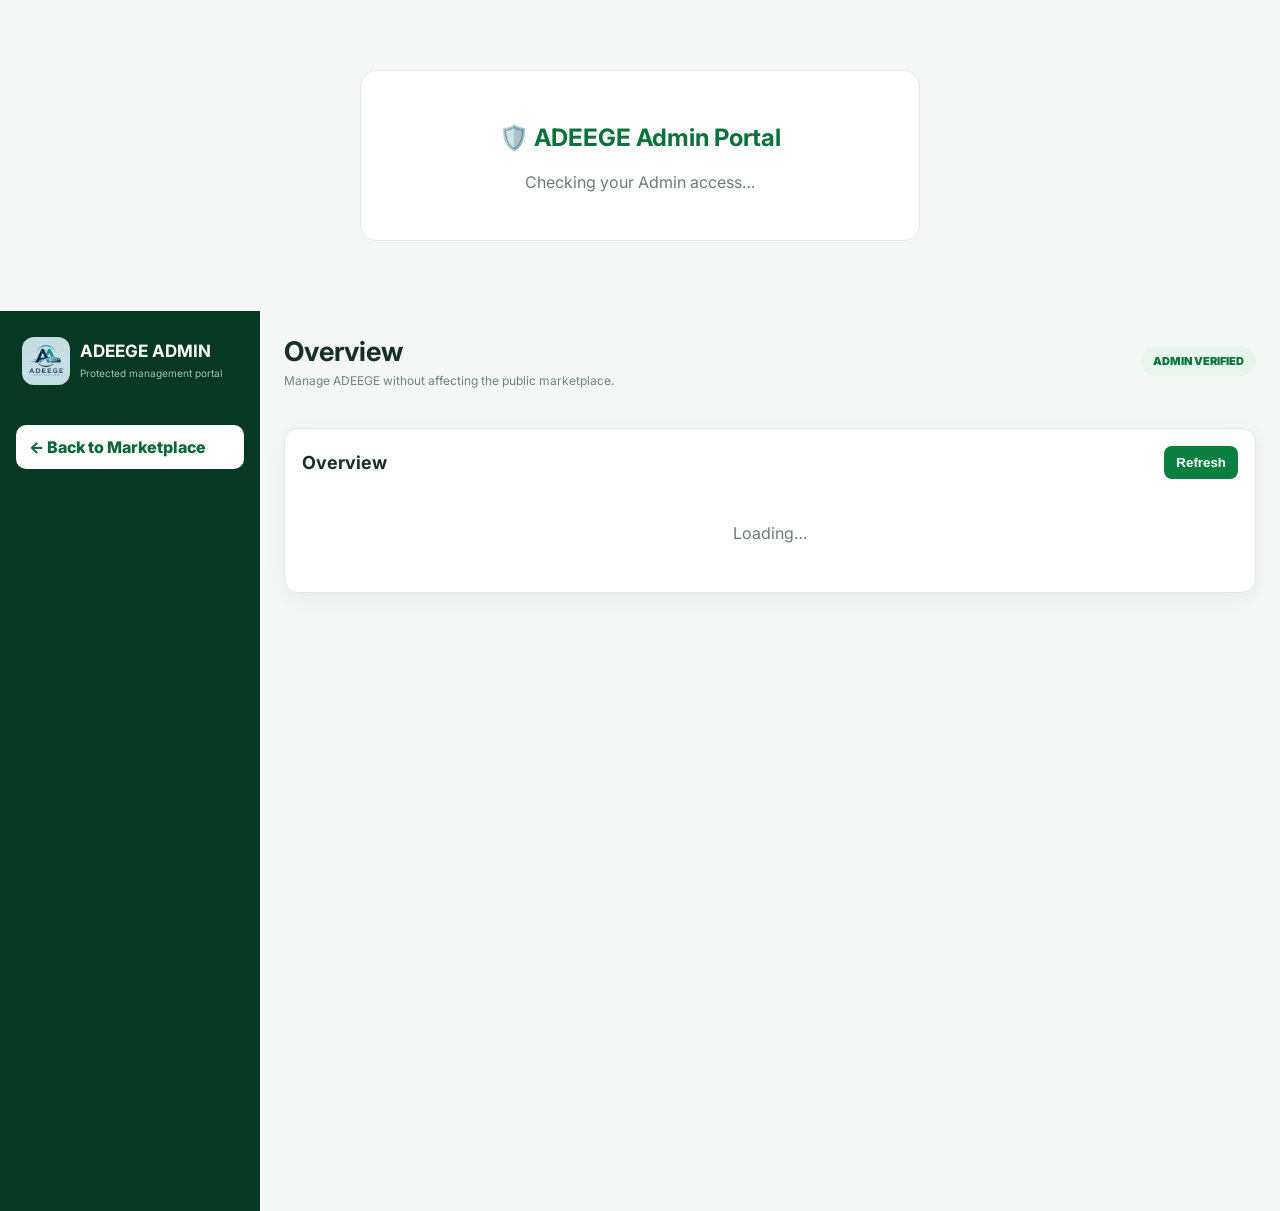
==== admin.html @ 081bacd6 "Add dedicated ADEEGE admin portal" ====
<!doctype html>
<html lang="en">
<head>
<meta charset="utf-8">
<meta name="viewport" content="width=device-width,initial-scale=1,viewport-fit=cover">
<title>ADEEGE Admin Portal</title>
<link rel="icon" type="image/png" href="assets/adeege-favicon.png">
<link href="https://fonts.googleapis.com/css2?family=Inter:wght@400;500;600;700;800;900&display=swap" rel="stylesheet">
<style>
*{box-sizing:border-box}body{margin:0;font-family:Inter,Arial,sans-serif;background:#f4f7f5;color:#173026}.shell{min-height:100vh;display:grid;grid-template-columns:260px 1fr}.side{background:#073824;color:#fff;padding:22px 16px;position:sticky;top:0;height:100vh;overflow:auto}.brand{display:flex;gap:10px;align-items:center;padding:4px 6px 22px}.brand img{width:48px;height:48px;border-radius:12px}.brand strong{display:block;font-size:17px}.brand small{color:#9ec7af;font-size:10px}.nav{display:grid;gap:7px}.nav button,.back{width:100%;border:0;border-radius:10px;padding:12px 13px;text-align:left;background:transparent;color:#dcebe2;font-weight:800;cursor:pointer}.nav button:hover,.nav button.active{background:#0b7f40;color:#fff}.back{margin-top:18px;background:#fff;color:#0b6637;text-decoration:none;display:block}.main{padding:24px}.top{display:flex;justify-content:space-between;gap:14px;align-items:center;margin-bottom:20px}.top h1{margin:0;font-size:27px}.status{padding:8px 12px;border-radius:999px;background:#e7f6ec;color:#08743a;font-size:11px;font-weight:900}.cards{display:grid;grid-template-columns:repeat(4,minmax(0,1fr));gap:14px;margin-bottom:20px}.card{background:#fff;border:1px solid #e2e9e4;border-radius:14px;padding:17px;box-shadow:0 5px 18px rgba(0,60,30,.05)}.card small{color:#71847a;font-weight:700}.card strong{display:block;font-size:28px;margin-top:8px;color:#0b713b}.panel{background:#fff;border:1px solid #e2e9e4;border-radius:14px;padding:17px;box-shadow:0 5px 18px rgba(0,60,30,.05)}.panel-head{display:flex;justify-content:space-between;align-items:center;gap:10px;margin-bottom:12px}.panel h2{margin:0;font-size:18px}.refresh{border:0;background:#0b7f40;color:#fff;border-radius:8px;padding:9px 12px;font-weight:800;cursor:pointer}.table-wrap{overflow:auto}.data{width:100%;border-collapse:collapse;font-size:11px}.data th{background:#f4f7f5;text-align:left;padding:10px;white-space:nowrap;color:#586d61}.data td{padding:10px;border-top:1px solid #edf1ee;vertical-align:top;max-width:260px;word-break:break-word}.empty,.gate{padding:32px;text-align:center;color:#6b7d73}.gate{max-width:560px;margin:70px auto;background:#fff;border-radius:16px;border:1px solid #e1e9e4}.gate h2{color:#0b713b}.gate a{display:inline-block;margin-top:12px;background:#0b7f40;color:#fff;text-decoration:none;padding:11px 15px;border-radius:9px;font-weight:800}@media(max-width:900px){.shell{grid-template-columns:1fr}.side{height:auto;position:relative}.nav{grid-template-columns:repeat(2,minmax(0,1fr))}.main{padding:16px}.cards{grid-template-columns:repeat(2,minmax(0,1fr))}}@media(max-width:560px){.cards{grid-template-columns:1fr}.top{align-items:flex-start;flex-direction:column}.nav{grid-template-columns:1fr 1fr}.data{font-size:10px}}
</style>
</head>
<body>
<div id="gate" class="gate"><h2>🛡️ ADEEGE Admin Portal</h2><p>Checking your Admin access…</p></div>
<div id="app" class="shell" hidden>
<aside class="side"><div class="brand"><img src="assets/adeege-logo.jpg" alt="ADEEGE"><div><strong>ADEEGE ADMIN</strong><small>Protected management portal</small></div></div><div class="nav" id="nav"></div><a class="back" href="stable.html?v=31">← Back to Marketplace</a></aside>
<main class="main"><div class="top"><div><h1 id="title">Overview</h1><p style="margin:5px 0 0;color:#71847a;font-size:12px">Manage ADEEGE without affecting the public marketplace.</p></div><div class="status">ADMIN VERIFIED</div></div><div class="cards" id="cards"></div><section class="panel"><div class="panel-head"><h2 id="panelTitle">Overview</h2><button class="refresh" id="refresh">Refresh</button></div><div id="content" class="empty">Loading…</div></section></main>
</div>
<script type="module">
import{createClient}from'https://esm.sh/@supabase/supabase-js@2.57.4';
const sb=createClient('https://tjwoqvqfavxqykvbasaf.supabase.co','sb_publishable_3XeoEp9EqRqPLPIm5Cwthg_Pf1lEYUZ');
const esc=s=>String(s??'').replace(/[&<>"']/g,m=>({'&':'&amp;','<':'&lt;','>':'&gt;','"':'&quot;',"'":'&#39;'}[m]));
const defs={overview:null,users:'marketplace_profiles',sellers:'marketplace_stores',products:'marketplace_products',orders:'marketplace_orders',payments:'marketplace_payments',reports:'marketplace_reports',disputes:'marketplace_disputes',deliveries:'marketplace_deliveries'};
const labels={overview:'Overview',users:'Users',sellers:'Sellers',products:'Products',orders:'Orders',payments:'Payments',reports:'Reports',disputes:'Disputes',deliveries:'Deliveries'};
let active='overview';
async function count(table){const{count,error}=await sb.from(table).select('*',{count:'exact',head:true});return error?0:(count||0)}
async function verify(){const{data:{session}}=await sb.auth.getSession();if(!session)return deny('Please log in with your Admin account first.');const{data,error}=await sb.rpc('adeege_is_admin');if(error||data!==true)return deny('This account does not have Admin access.');document.getElementById('gate').hidden=true;document.getElementById('app').hidden=false;buildNav();await load('overview')}
function deny(msg){document.getElementById('gate').innerHTML=`<h2>🛡️ ADEEGE Admin Portal</h2><p>${esc(msg)}</p><a href="stable.html?v=31">Return to Marketplace / Login</a>`}
function buildNav(){const nav=document.getElementById('nav');nav.innerHTML=Object.keys(defs).map(k=>`<button data-tab="${k}">${labels[k]}</button>`).join('');nav.querySelectorAll('button').forEach(b=>b.onclick=()=>load(b.dataset.tab))}
async function load(tab){active=tab;document.getElementById('title').textContent=labels[tab];document.getElementById('panelTitle').textContent=labels[tab];document.querySelectorAll('[data-tab]').forEach(b=>b.classList.toggle('active',b.dataset.tab===tab));if(tab==='overview')return overview();const table=defs[tab];const box=document.getElementById('content');box.className='empty';box.textContent='Loading…';const{data,error}=await sb.from(table).select('*').order('created_at',{ascending:false}).limit(100);if(error){box.textContent=error.message;return}renderTable(data||[])}
async function overview(){const [u,s,p,o,pay,d]=await Promise.all([count('marketplace_profiles'),count('marketplace_stores'),count('marketplace_products'),count('marketplace_orders'),count('marketplace_payments'),count('marketplace_deliveries')]);document.getElementById('cards').innerHTML=`<div class="card"><small>Users</small><strong>${u}</strong></div><div class="card"><small>Sellers</small><strong>${s}</strong></div><div class="card"><small>Products</small><strong>${p}</strong></div><div class="card"><small>Orders</small><strong>${o}</strong></div><div class="card"><small>Payments</small><strong>${pay}</strong></div><div class="card"><small>Deliveries</small><strong>${d}</strong></div>`;document.getElementById('content').className='';document.getElementById('content').innerHTML='<div class="empty">Choose a management section from the Admin menu.</div>'}
function renderTable(rows){const box=document.getElementById('content');if(!rows.length){box.className='empty';box.textContent='No records found.';return}const priority=['id','name','full_name','email','order_number','status','role','price','quantity','total_amount','amount','created_at'];const keys=[...new Set(rows.flatMap(r=>Object.keys(r)))];keys.sort((a,b)=>(priority.indexOf(a)<0?999:priority.indexOf(a))-(priority.indexOf(b)<0?999:priority.indexOf(b)));const shown=keys.slice(0,9);box.className='table-wrap';box.innerHTML=`<table class="data"><thead><tr>${shown.map(k=>`<th>${esc(k.replaceAll('_',' '))}</th>`).join('')}</tr></thead><tbody>${rows.map(r=>`<tr>${shown.map(k=>`<td>${esc(typeof r[k]==='object'?JSON.stringify(r[k]):r[k])}</td>`).join('')}</tr>`).join('')}</tbody></table>`}
document.getElementById('refresh').onclick=()=>load(active);verify();
</script>
</body></html>
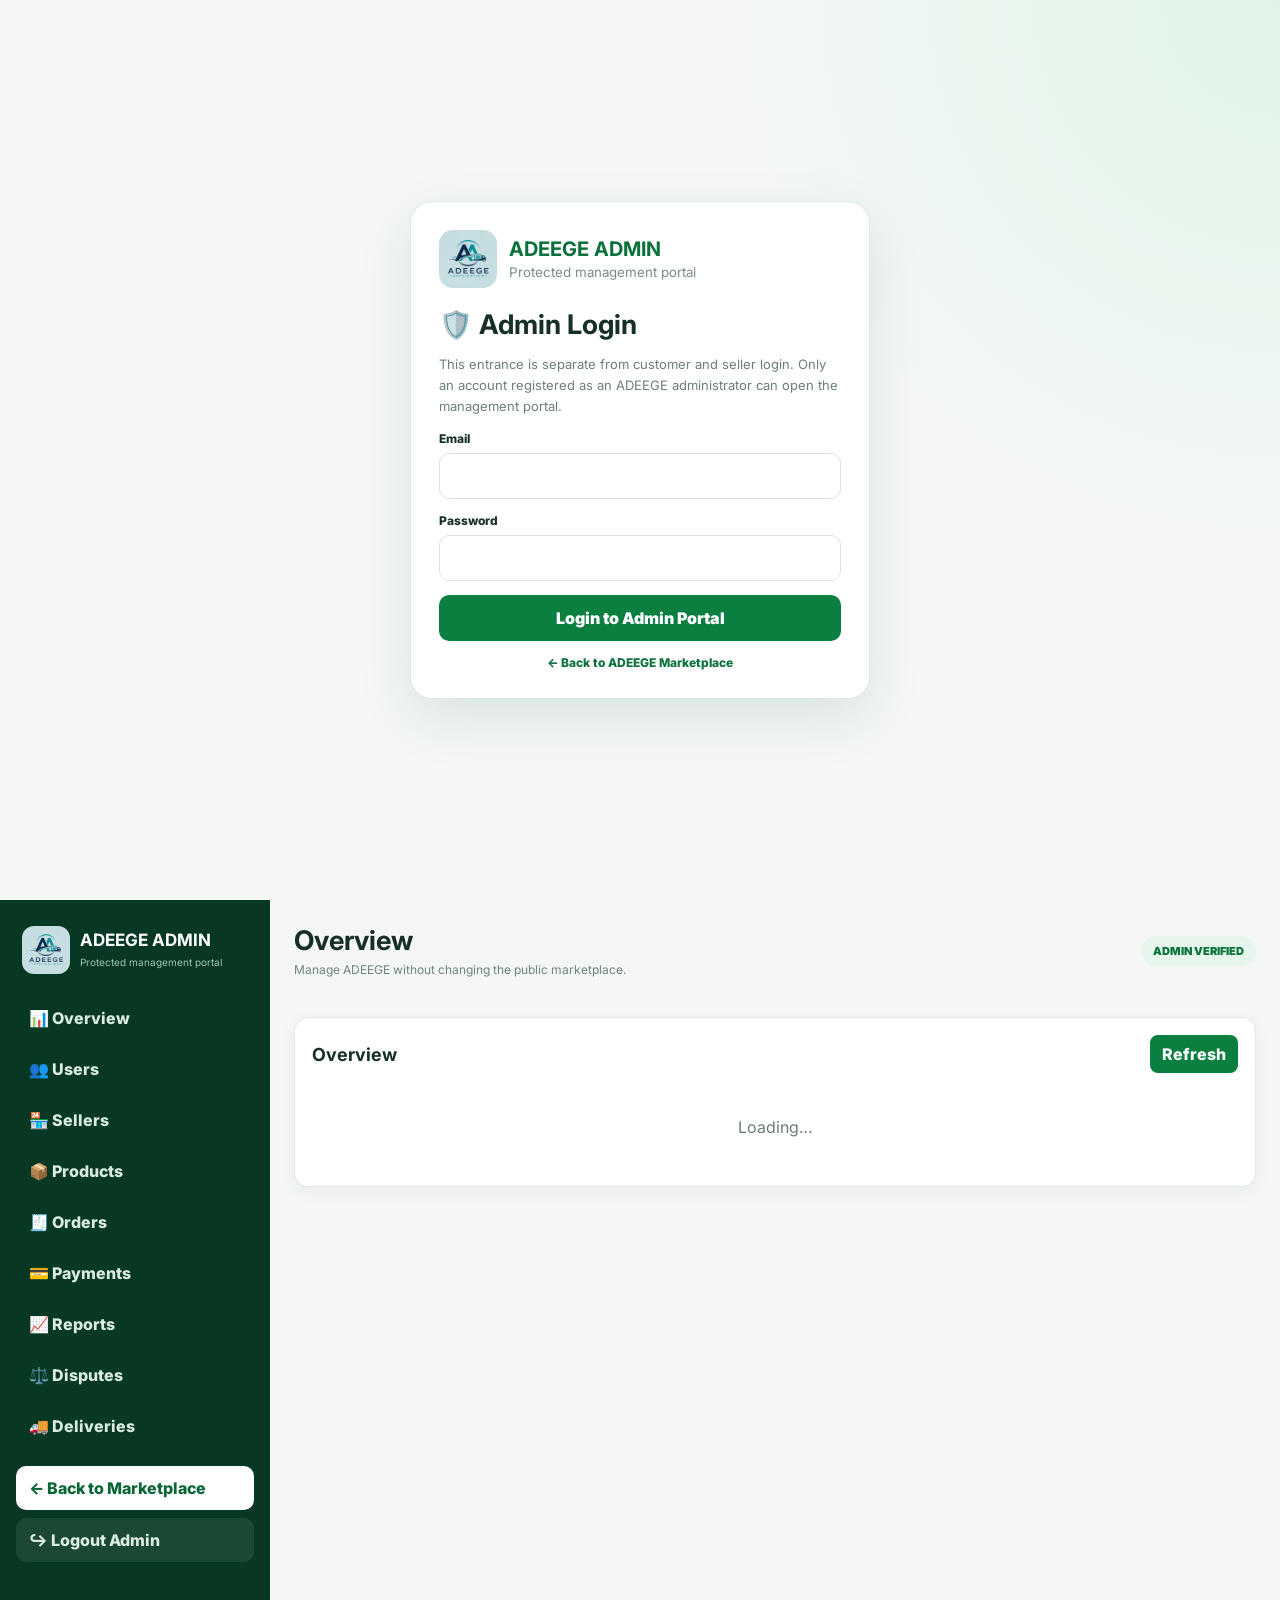
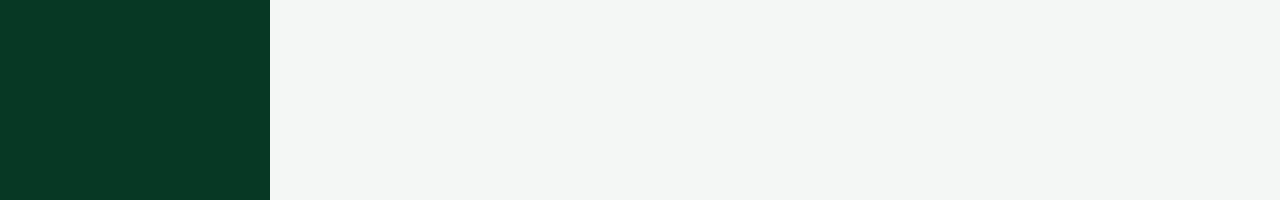
==== commit 7937e622: "Build dedicated clickable admin portal with admin login and full management menu" ====
--- a/admin.html
+++ b/admin.html
@@ -7,15 +7,49 @@
 <link rel="icon" type="image/png" href="assets/adeege-favicon.png">
 <link href="https://fonts.googleapis.com/css2?family=Inter:wght@400;500;600;700;800;900&display=swap" rel="stylesheet">
 <style>
-*{box-sizing:border-box}body{margin:0;font-family:Inter,Arial,sans-serif;background:#f4f7f5;color:#173026}.shell{min-height:100vh;display:grid;grid-template-columns:260px 1fr}.side{background:#073824;color:#fff;padding:22px 16px;position:sticky;top:0;height:100vh;overflow:auto}.brand{display:flex;gap:10px;align-items:center;padding:4px 6px 22px}.brand img{width:48px;height:48px;border-radius:12px}.brand strong{display:block;font-size:17px}.brand small{color:#9ec7af;font-size:10px}.nav{display:grid;gap:7px}.nav button,.back{width:100%;border:0;border-radius:10px;padding:12px 13px;text-align:left;background:transparent;color:#dcebe2;font-weight:800;cursor:pointer}.nav button:hover,.nav button.active{background:#0b7f40;color:#fff}.back{margin-top:18px;background:#fff;color:#0b6637;text-decoration:none;display:block}.main{padding:24px}.top{display:flex;justify-content:space-between;gap:14px;align-items:center;margin-bottom:20px}.top h1{margin:0;font-size:27px}.status{padding:8px 12px;border-radius:999px;background:#e7f6ec;color:#08743a;font-size:11px;font-weight:900}.cards{display:grid;grid-template-columns:repeat(4,minmax(0,1fr));gap:14px;margin-bottom:20px}.card{background:#fff;border:1px solid #e2e9e4;border-radius:14px;padding:17px;box-shadow:0 5px 18px rgba(0,60,30,.05)}.card small{color:#71847a;font-weight:700}.card strong{display:block;font-size:28px;margin-top:8px;color:#0b713b}.panel{background:#fff;border:1px solid #e2e9e4;border-radius:14px;padding:17px;box-shadow:0 5px 18px rgba(0,60,30,.05)}.panel-head{display:flex;justify-content:space-between;align-items:center;gap:10px;margin-bottom:12px}.panel h2{margin:0;font-size:18px}.refresh{border:0;background:#0b7f40;color:#fff;border-radius:8px;padding:9px 12px;font-weight:800;cursor:pointer}.table-wrap{overflow:auto}.data{width:100%;border-collapse:collapse;font-size:11px}.data th{background:#f4f7f5;text-align:left;padding:10px;white-space:nowrap;color:#586d61}.data td{padding:10px;border-top:1px solid #edf1ee;vertical-align:top;max-width:260px;word-break:break-word}.empty,.gate{padding:32px;text-align:center;color:#6b7d73}.gate{max-width:560px;margin:70px auto;background:#fff;border-radius:16px;border:1px solid #e1e9e4}.gate h2{color:#0b713b}.gate a{display:inline-block;margin-top:12px;background:#0b7f40;color:#fff;text-decoration:none;padding:11px 15px;border-radius:9px;font-weight:800}@media(max-width:900px){.shell{grid-template-columns:1fr}.side{height:auto;position:relative}.nav{grid-template-columns:repeat(2,minmax(0,1fr))}.main{padding:16px}.cards{grid-template-columns:repeat(2,minmax(0,1fr))}}@media(max-width:560px){.cards{grid-template-columns:1fr}.top{align-items:flex-start;flex-direction:column}.nav{grid-template-columns:1fr 1fr}.data{font-size:10px}}
+*{box-sizing:border-box}body{margin:0;font-family:Inter,Arial,sans-serif;background:#f4f7f5;color:#173026}button,input{font:inherit}.login-page{min-height:100vh;display:grid;place-items:center;padding:24px;background:radial-gradient(circle at top right,#dff4e7,transparent 35%),#f4f7f5}.login-card{width:min(460px,100%);background:#fff;border:1px solid #dfe8e2;border-radius:22px;padding:28px;box-shadow:0 20px 55px rgba(0,70,38,.10)}.login-brand{display:flex;align-items:center;gap:12px;margin-bottom:20px}.login-brand img{width:58px;height:58px;border-radius:14px}.login-brand strong{display:block;color:#0b713b;font-size:20px}.login-brand small{color:#7b8d83}.login-card h1{font-size:27px;margin:8px 0}.login-card p{color:#6d8075;line-height:1.6;font-size:13px}.field{display:grid;gap:7px;margin:14px 0}.field label{font-weight:800;font-size:12px}.field input{height:46px;border:1px solid #dce5df;border-radius:10px;padding:0 12px;outline:none}.field input:focus{border-color:#0b7f40;box-shadow:0 0 0 3px #0b7f4018}.primary{width:100%;border:0;border-radius:10px;padding:13px 15px;background:#0b7f40;color:#fff;font-weight:900;cursor:pointer}.msg{display:none;margin-top:12px;padding:10px;border-radius:9px;font-size:12px}.msg.show{display:block}.msg.err{background:#fff0f0;color:#a22424}.msg.ok{background:#eaf8ef;color:#08743a}.back-login{display:block;text-align:center;margin-top:14px;color:#0b713b;text-decoration:none;font-weight:800;font-size:12px}.shell{min-height:100vh;display:grid;grid-template-columns:270px 1fr}.side{background:#073824;color:#fff;padding:22px 16px;position:sticky;top:0;height:100vh;overflow:auto}.brand{display:flex;gap:10px;align-items:center;padding:4px 6px 22px}.brand img{width:48px;height:48px;border-radius:12px}.brand strong{display:block;font-size:17px}.brand small{color:#9ec7af;font-size:10px}.nav{display:grid;gap:7px}.nav button,.back,.logout{width:100%;border:0;border-radius:10px;padding:12px 13px;text-align:left;background:transparent;color:#dcebe2;font-weight:800;cursor:pointer;text-decoration:none;display:block}.nav button:hover,.nav button.active{background:#0b7f40;color:#fff}.back{margin-top:18px;background:#fff;color:#0b6637}.logout{margin-top:8px;background:#ffffff14}.main{padding:24px}.top{display:flex;justify-content:space-between;gap:14px;align-items:center;margin-bottom:20px}.top h1{margin:0;font-size:27px}.status{padding:8px 12px;border-radius:999px;background:#e7f6ec;color:#08743a;font-size:11px;font-weight:900}.cards{display:grid;grid-template-columns:repeat(4,minmax(0,1fr));gap:14px;margin-bottom:20px}.card{background:#fff;border:1px solid #e2e9e4;border-radius:14px;padding:17px;box-shadow:0 5px 18px rgba(0,60,30,.05)}.card small{color:#71847a;font-weight:700}.card strong{display:block;font-size:28px;margin-top:8px;color:#0b713b}.panel{background:#fff;border:1px solid #e2e9e4;border-radius:14px;padding:17px;box-shadow:0 5px 18px rgba(0,60,30,.05)}.panel-head{display:flex;justify-content:space-between;align-items:center;gap:10px;margin-bottom:12px}.panel h2{margin:0;font-size:18px}.refresh{border:0;background:#0b7f40;color:#fff;border-radius:8px;padding:9px 12px;font-weight:800;cursor:pointer}.table-wrap{overflow:auto}.data{width:100%;border-collapse:collapse;font-size:11px}.data th{background:#f4f7f5;text-align:left;padding:10px;white-space:nowrap;color:#586d61}.data td{padding:10px;border-top:1px solid #edf1ee;vertical-align:top;max-width:280px;word-break:break-word}.empty{padding:32px;text-align:center;color:#6b7d73}@media(max-width:900px){.shell{grid-template-columns:1fr}.side{height:auto;position:relative}.nav{grid-template-columns:repeat(2,minmax(0,1fr))}.main{padding:16px}.cards{grid-template-columns:repeat(2,minmax(0,1fr))}}@media(max-width:560px){.cards{grid-template-columns:1fr}.top{align-items:flex-start;flex-direction:column}.nav{grid-template-columns:1fr 1fr}.data{font-size:10px}}
 </style>
 </head>
 <body>
-<div id="gate" class="gate"><h2>🛡️ ADEEGE Admin Portal</h2><p>Checking your Admin access…</p></div>
-<div id="app" class="shell" hidden>
-<aside class="side"><div class="brand"><img src="assets/adeege-logo.jpg" alt="ADEEGE"><div><strong>ADEEGE ADMIN</strong><small>Protected management portal</small></div></div><div class="nav" id="nav"></div><a class="back" href="stable.html?v=31">← Back to Marketplace</a></aside>
-<main class="main"><div class="top"><div><h1 id="title">Overview</h1><p style="margin:5px 0 0;color:#71847a;font-size:12px">Manage ADEEGE without affecting the public marketplace.</p></div><div class="status">ADMIN VERIFIED</div></div><div class="cards" id="cards"></div><section class="panel"><div class="panel-head"><h2 id="panelTitle">Overview</h2><button class="refresh" id="refresh">Refresh</button></div><div id="content" class="empty">Loading…</div></section></main>
+<section id="loginPage" class="login-page">
+  <div class="login-card">
+    <div class="login-brand"><img src="assets/adeege-logo.jpg" alt="ADEEGE"><div><strong>ADEEGE ADMIN</strong><small>Protected management portal</small></div></div>
+    <h1>🛡️ Admin Login</h1>
+    <p>This entrance is separate from customer and seller login. Only an account registered as an ADEEGE administrator can open the management portal.</p>
+    <form id="adminLoginForm">
+      <div class="field"><label>Email</label><input id="adminEmail" type="email" required autocomplete="email"></div>
+      <div class="field"><label>Password</label><input id="adminPassword" type="password" minlength="6" required autocomplete="current-password"></div>
+      <button class="primary" id="adminLoginBtn" type="submit">Login to Admin Portal</button>
+      <div id="loginMsg" class="msg"></div>
+    </form>
+    <a class="back-login" href="stable.html?v=33">← Back to ADEEGE Marketplace</a>
+  </div>
+</section>
+
+<div id="adminApp" class="shell" hidden>
+<aside class="side">
+  <div class="brand"><img src="assets/adeege-logo.jpg" alt="ADEEGE"><div><strong>ADEEGE ADMIN</strong><small>Protected management portal</small></div></div>
+  <div class="nav" id="adminNav">
+    <button data-tab="overview">📊 Overview</button>
+    <button data-tab="users">👥 Users</button>
+    <button data-tab="sellers">🏪 Sellers</button>
+    <button data-tab="products">📦 Products</button>
+    <button data-tab="orders">🧾 Orders</button>
+    <button data-tab="payments">💳 Payments</button>
+    <button data-tab="reports">📈 Reports</button>
+    <button data-tab="disputes">⚖️ Disputes</button>
+    <button data-tab="deliveries">🚚 Deliveries</button>
+  </div>
+  <a class="back" href="stable.html?v=33">← Back to Marketplace</a>
+  <button class="logout" id="adminLogout">↪ Logout Admin</button>
+</aside>
+<main class="main">
+  <div class="top"><div><h1 id="title">Overview</h1><p style="margin:5px 0 0;color:#71847a;font-size:12px">Manage ADEEGE without changing the public marketplace.</p></div><div class="status">ADMIN VERIFIED</div></div>
+  <div class="cards" id="cards"></div>
+  <section class="panel"><div class="panel-head"><h2 id="panelTitle">Overview</h2><button class="refresh" id="refresh">Refresh</button></div><div id="content" class="empty">Loading…</div></section>
+</main>
 </div>
+
 <script type="module">
 import{createClient}from'https://esm.sh/@supabase/supabase-js@2.57.4';
 const sb=createClient('https://tjwoqvqfavxqykvbasaf.supabase.co','sb_publishable_3XeoEp9EqRqPLPIm5Cwthg_Pf1lEYUZ');
@@ -23,13 +57,19 @@
 const defs={overview:null,users:'marketplace_profiles',sellers:'marketplace_stores',products:'marketplace_products',orders:'marketplace_orders',payments:'marketplace_payments',reports:'marketplace_reports',disputes:'marketplace_disputes',deliveries:'marketplace_deliveries'};
 const labels={overview:'Overview',users:'Users',sellers:'Sellers',products:'Products',orders:'Orders',payments:'Payments',reports:'Reports',disputes:'Disputes',deliveries:'Deliveries'};
 let active='overview';
+const msg=(text,err=false)=>{const m=document.getElementById('loginMsg');m.textContent=text;m.className='msg show '+(err?'err':'ok')};
+async function isAdmin(){const{data,error}=await sb.rpc('adeege_is_admin');return !error&&data===true}
+async function enterPortal(){document.getElementById('loginPage').hidden=true;document.getElementById('adminApp').hidden=false;await load('overview')}
+async function checkExisting(){const{data:{session}}=await sb.auth.getSession();if(session&&await isAdmin())await enterPortal()}
+document.getElementById('adminLoginForm').onsubmit=async e=>{e.preventDefault();const btn=document.getElementById('adminLoginBtn');btn.disabled=true;btn.textContent='Checking Admin access…';try{const email=document.getElementById('adminEmail').value.trim(),password=document.getElementById('adminPassword').value;const{error}=await sb.auth.signInWithPassword({email,password});if(error)return msg(error.message,true);if(!(await isAdmin())){await sb.auth.signOut();return msg('This account does not have ADEEGE Admin permission.',true)}msg('Admin verified. Opening portal…');await enterPortal()}catch(err){msg(err.message||String(err),true)}finally{btn.disabled=false;btn.textContent='Login to Admin Portal'}};
+document.getElementById('adminLogout').onclick=async()=>{await sb.auth.signOut();location.reload()};
+document.querySelectorAll('[data-tab]').forEach(b=>b.onclick=()=>load(b.dataset.tab));
+document.getElementById('refresh').onclick=()=>load(active);
 async function count(table){const{count,error}=await sb.from(table).select('*',{count:'exact',head:true});return error?0:(count||0)}
-async function verify(){const{data:{session}}=await sb.auth.getSession();if(!session)return deny('Please log in with your Admin account first.');const{data,error}=await sb.rpc('adeege_is_admin');if(error||data!==true)return deny('This account does not have Admin access.');document.getElementById('gate').hidden=true;document.getElementById('app').hidden=false;buildNav();await load('overview')}
-function deny(msg){document.getElementById('gate').innerHTML=`<h2>🛡️ ADEEGE Admin Portal</h2><p>${esc(msg)}</p><a href="stable.html?v=31">Return to Marketplace / Login</a>`}
-function buildNav(){const nav=document.getElementById('nav');nav.innerHTML=Object.keys(defs).map(k=>`<button data-tab="${k}">${labels[k]}</button>`).join('');nav.querySelectorAll('button').forEach(b=>b.onclick=()=>load(b.dataset.tab))}
-async function load(tab){active=tab;document.getElementById('title').textContent=labels[tab];document.getElementById('panelTitle').textContent=labels[tab];document.querySelectorAll('[data-tab]').forEach(b=>b.classList.toggle('active',b.dataset.tab===tab));if(tab==='overview')return overview();const table=defs[tab];const box=document.getElementById('content');box.className='empty';box.textContent='Loading…';const{data,error}=await sb.from(table).select('*').order('created_at',{ascending:false}).limit(100);if(error){box.textContent=error.message;return}renderTable(data||[])}
-async function overview(){const [u,s,p,o,pay,d]=await Promise.all([count('marketplace_profiles'),count('marketplace_stores'),count('marketplace_products'),count('marketplace_orders'),count('marketplace_payments'),count('marketplace_deliveries')]);document.getElementById('cards').innerHTML=`<div class="card"><small>Users</small><strong>${u}</strong></div><div class="card"><small>Sellers</small><strong>${s}</strong></div><div class="card"><small>Products</small><strong>${p}</strong></div><div class="card"><small>Orders</small><strong>${o}</strong></div><div class="card"><small>Payments</small><strong>${pay}</strong></div><div class="card"><small>Deliveries</small><strong>${d}</strong></div>`;document.getElementById('content').className='';document.getElementById('content').innerHTML='<div class="empty">Choose a management section from the Admin menu.</div>'}
+async function load(tab){active=tab;document.getElementById('title').textContent=labels[tab];document.getElementById('panelTitle').textContent=labels[tab];document.querySelectorAll('[data-tab]').forEach(b=>b.classList.toggle('active',b.dataset.tab===tab));if(tab==='overview')return overview();document.getElementById('cards').innerHTML='';const box=document.getElementById('content');box.className='empty';box.textContent='Loading…';let q=sb.from(defs[tab]).select('*').limit(100);let{data,error}=await q;if(error){box.textContent=error.message;return}renderTable(data||[])}
+async function overview(){const [u,s,p,o,pay,r,dis,d]=await Promise.all([count('marketplace_profiles'),count('marketplace_stores'),count('marketplace_products'),count('marketplace_orders'),count('marketplace_payments'),count('marketplace_reports'),count('marketplace_disputes'),count('marketplace_deliveries')]);document.getElementById('cards').innerHTML=`<div class="card"><small>Users</small><strong>${u}</strong></div><div class="card"><small>Sellers</small><strong>${s}</strong></div><div class="card"><small>Products</small><strong>${p}</strong></div><div class="card"><small>Orders</small><strong>${o}</strong></div><div class="card"><small>Payments</small><strong>${pay}</strong></div><div class="card"><small>Reports</small><strong>${r}</strong></div><div class="card"><small>Disputes</small><strong>${dis}</strong></div><div class="card"><small>Deliveries</small><strong>${d}</strong></div>`;document.getElementById('content').className='';document.getElementById('content').innerHTML='<div class="empty">Select a management section from the Admin menu.</div>'}
 function renderTable(rows){const box=document.getElementById('content');if(!rows.length){box.className='empty';box.textContent='No records found.';return}const priority=['id','name','full_name','email','order_number','status','role','price','quantity','total_amount','amount','created_at'];const keys=[...new Set(rows.flatMap(r=>Object.keys(r)))];keys.sort((a,b)=>(priority.indexOf(a)<0?999:priority.indexOf(a))-(priority.indexOf(b)<0?999:priority.indexOf(b)));const shown=keys.slice(0,9);box.className='table-wrap';box.innerHTML=`<table class="data"><thead><tr>${shown.map(k=>`<th>${esc(k.replaceAll('_',' '))}</th>`).join('')}</tr></thead><tbody>${rows.map(r=>`<tr>${shown.map(k=>`<td>${esc(typeof r[k]==='object'?JSON.stringify(r[k]):r[k])}</td>`).join('')}</tr>`).join('')}</tbody></table>`}
-document.getElementById('refresh').onclick=()=>load(active);verify();
+checkExisting();
 </script>
-</body></html>+</body>
+</html>
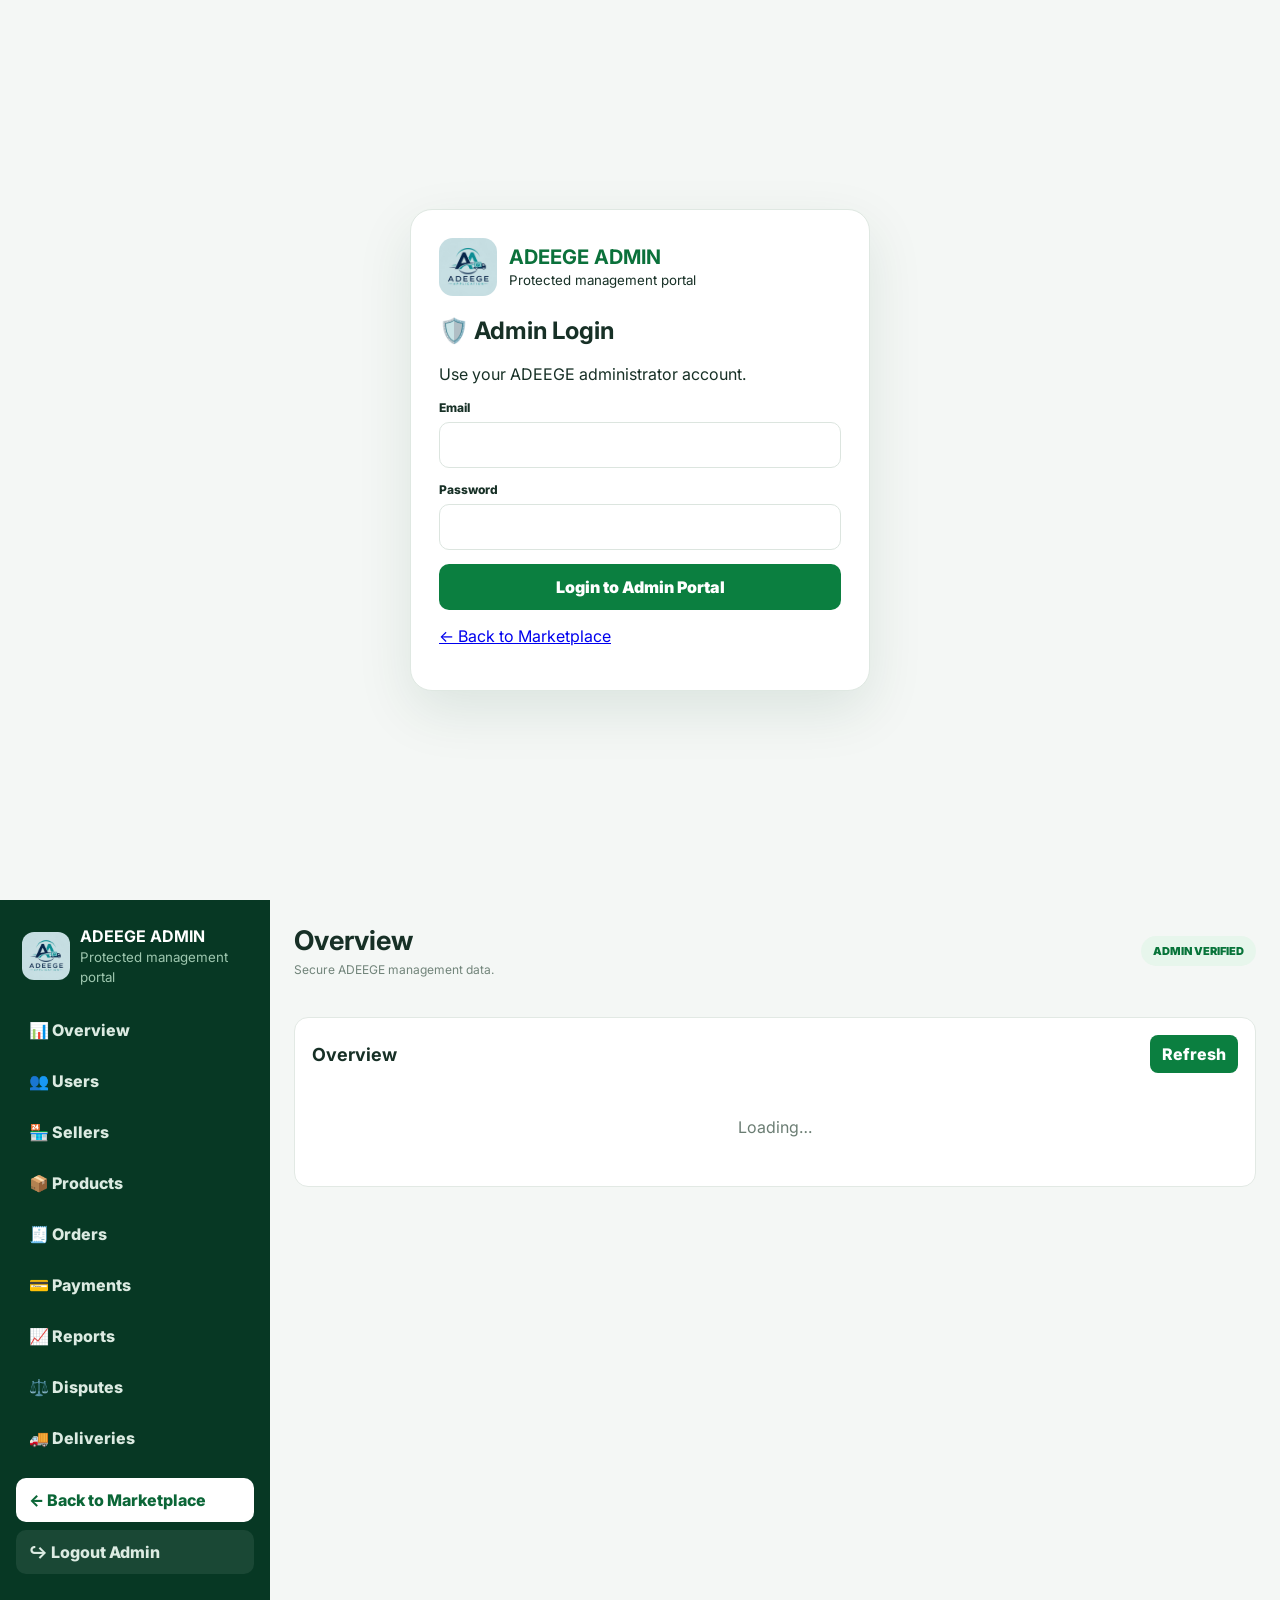
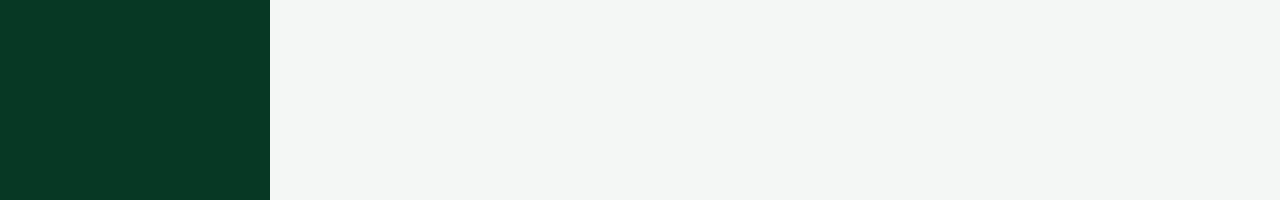
==== commit e1180562: "Replace old Admin page with secure RPC-backed portal and timeout handling" ====
--- a/admin.html
+++ b/admin.html
@@ -7,69 +7,24 @@
 <link rel="icon" type="image/png" href="assets/adeege-favicon.png">
 <link href="https://fonts.googleapis.com/css2?family=Inter:wght@400;500;600;700;800;900&display=swap" rel="stylesheet">
 <style>
-*{box-sizing:border-box}body{margin:0;font-family:Inter,Arial,sans-serif;background:#f4f7f5;color:#173026}button,input{font:inherit}.login-page{min-height:100vh;display:grid;place-items:center;padding:24px;background:radial-gradient(circle at top right,#dff4e7,transparent 35%),#f4f7f5}.login-card{width:min(460px,100%);background:#fff;border:1px solid #dfe8e2;border-radius:22px;padding:28px;box-shadow:0 20px 55px rgba(0,70,38,.10)}.login-brand{display:flex;align-items:center;gap:12px;margin-bottom:20px}.login-brand img{width:58px;height:58px;border-radius:14px}.login-brand strong{display:block;color:#0b713b;font-size:20px}.login-brand small{color:#7b8d83}.login-card h1{font-size:27px;margin:8px 0}.login-card p{color:#6d8075;line-height:1.6;font-size:13px}.field{display:grid;gap:7px;margin:14px 0}.field label{font-weight:800;font-size:12px}.field input{height:46px;border:1px solid #dce5df;border-radius:10px;padding:0 12px;outline:none}.field input:focus{border-color:#0b7f40;box-shadow:0 0 0 3px #0b7f4018}.primary{width:100%;border:0;border-radius:10px;padding:13px 15px;background:#0b7f40;color:#fff;font-weight:900;cursor:pointer}.msg{display:none;margin-top:12px;padding:10px;border-radius:9px;font-size:12px}.msg.show{display:block}.msg.err{background:#fff0f0;color:#a22424}.msg.ok{background:#eaf8ef;color:#08743a}.back-login{display:block;text-align:center;margin-top:14px;color:#0b713b;text-decoration:none;font-weight:800;font-size:12px}.shell{min-height:100vh;display:grid;grid-template-columns:270px 1fr}.side{background:#073824;color:#fff;padding:22px 16px;position:sticky;top:0;height:100vh;overflow:auto}.brand{display:flex;gap:10px;align-items:center;padding:4px 6px 22px}.brand img{width:48px;height:48px;border-radius:12px}.brand strong{display:block;font-size:17px}.brand small{color:#9ec7af;font-size:10px}.nav{display:grid;gap:7px}.nav button,.back,.logout{width:100%;border:0;border-radius:10px;padding:12px 13px;text-align:left;background:transparent;color:#dcebe2;font-weight:800;cursor:pointer;text-decoration:none;display:block}.nav button:hover,.nav button.active{background:#0b7f40;color:#fff}.back{margin-top:18px;background:#fff;color:#0b6637}.logout{margin-top:8px;background:#ffffff14}.main{padding:24px}.top{display:flex;justify-content:space-between;gap:14px;align-items:center;margin-bottom:20px}.top h1{margin:0;font-size:27px}.status{padding:8px 12px;border-radius:999px;background:#e7f6ec;color:#08743a;font-size:11px;font-weight:900}.cards{display:grid;grid-template-columns:repeat(4,minmax(0,1fr));gap:14px;margin-bottom:20px}.card{background:#fff;border:1px solid #e2e9e4;border-radius:14px;padding:17px;box-shadow:0 5px 18px rgba(0,60,30,.05)}.card small{color:#71847a;font-weight:700}.card strong{display:block;font-size:28px;margin-top:8px;color:#0b713b}.panel{background:#fff;border:1px solid #e2e9e4;border-radius:14px;padding:17px;box-shadow:0 5px 18px rgba(0,60,30,.05)}.panel-head{display:flex;justify-content:space-between;align-items:center;gap:10px;margin-bottom:12px}.panel h2{margin:0;font-size:18px}.refresh{border:0;background:#0b7f40;color:#fff;border-radius:8px;padding:9px 12px;font-weight:800;cursor:pointer}.table-wrap{overflow:auto}.data{width:100%;border-collapse:collapse;font-size:11px}.data th{background:#f4f7f5;text-align:left;padding:10px;white-space:nowrap;color:#586d61}.data td{padding:10px;border-top:1px solid #edf1ee;vertical-align:top;max-width:280px;word-break:break-word}.empty{padding:32px;text-align:center;color:#6b7d73}@media(max-width:900px){.shell{grid-template-columns:1fr}.side{height:auto;position:relative}.nav{grid-template-columns:repeat(2,minmax(0,1fr))}.main{padding:16px}.cards{grid-template-columns:repeat(2,minmax(0,1fr))}}@media(max-width:560px){.cards{grid-template-columns:1fr}.top{align-items:flex-start;flex-direction:column}.nav{grid-template-columns:1fr 1fr}.data{font-size:10px}}
+*{box-sizing:border-box}body{margin:0;font-family:Inter,Arial,sans-serif;background:#f4f7f5;color:#173026}button,input{font:inherit}.login-page{min-height:100vh;display:grid;place-items:center;padding:24px}.login-card{width:min(460px,100%);background:#fff;border:1px solid #dfe8e2;border-radius:22px;padding:28px;box-shadow:0 20px 55px rgba(0,70,38,.10)}.login-brand{display:flex;align-items:center;gap:12px;margin-bottom:20px}.login-brand img{width:58px;height:58px;border-radius:14px}.login-brand strong{display:block;color:#0b713b;font-size:20px}.field{display:grid;gap:7px;margin:14px 0}.field label{font-weight:800;font-size:12px}.field input{height:46px;border:1px solid #dce5df;border-radius:10px;padding:0 12px}.primary{width:100%;border:0;border-radius:10px;padding:13px 15px;background:#0b7f40;color:#fff;font-weight:900;cursor:pointer}.msg{display:none;margin-top:12px;padding:10px;border-radius:9px;font-size:12px}.msg.show{display:block}.msg.err{background:#fff0f0;color:#a22424}.shell{min-height:100vh;display:grid;grid-template-columns:270px 1fr}.side{background:#073824;color:#fff;padding:22px 16px;position:sticky;top:0;height:100vh;overflow:auto}.brand{display:flex;gap:10px;align-items:center;padding:4px 6px 22px}.brand img{width:48px;height:48px;border-radius:12px}.brand strong{display:block}.brand small{color:#9ec7af}.nav{display:grid;gap:7px}.nav button,.back,.logout{width:100%;border:0;border-radius:10px;padding:12px 13px;text-align:left;background:transparent;color:#dcebe2;font-weight:800;cursor:pointer;text-decoration:none;display:block}.nav button.active,.nav button:hover{background:#0b7f40;color:#fff}.back{margin-top:18px;background:#fff;color:#0b6637}.logout{margin-top:8px;background:#ffffff14}.main{padding:24px}.top{display:flex;justify-content:space-between;gap:14px;align-items:center;margin-bottom:20px}.top h1{margin:0;font-size:27px}.status{padding:8px 12px;border-radius:999px;background:#e7f6ec;color:#08743a;font-size:11px;font-weight:900}.cards{display:grid;grid-template-columns:repeat(4,minmax(0,1fr));gap:14px;margin-bottom:20px}.card{background:#fff;border:1px solid #e2e9e4;border-radius:14px;padding:17px}.card small{color:#71847a;font-weight:700}.card strong{display:block;font-size:28px;margin-top:8px;color:#0b713b}.panel{background:#fff;border:1px solid #e2e9e4;border-radius:14px;padding:17px}.panel-head{display:flex;justify-content:space-between;align-items:center;gap:10px;margin-bottom:12px}.panel h2{margin:0;font-size:18px}.refresh{border:0;background:#0b7f40;color:#fff;border-radius:8px;padding:9px 12px;font-weight:800;cursor:pointer}.table-wrap{overflow:auto}.data{width:100%;border-collapse:collapse;font-size:11px}.data th{background:#f4f7f5;text-align:left;padding:10px;white-space:nowrap;color:#586d61}.data td{padding:10px;border-top:1px solid #edf1ee;vertical-align:top;max-width:280px;word-break:break-word}.empty{padding:32px;text-align:center;color:#6b7d73}.error{padding:16px;border-radius:10px;background:#fff0f0;color:#a22424}@media(max-width:900px){.shell{grid-template-columns:1fr}.side{height:auto;position:relative}.nav{grid-template-columns:repeat(2,minmax(0,1fr))}.cards{grid-template-columns:repeat(2,minmax(0,1fr))}}@media(max-width:560px){.cards{grid-template-columns:1fr}.nav{grid-template-columns:1fr 1fr}}
 </style>
 </head>
 <body>
-<section id="loginPage" class="login-page">
-  <div class="login-card">
-    <div class="login-brand"><img src="assets/adeege-logo.jpg" alt="ADEEGE"><div><strong>ADEEGE ADMIN</strong><small>Protected management portal</small></div></div>
-    <h1>🛡️ Admin Login</h1>
-    <p>This entrance is separate from customer and seller login. Only an account registered as an ADEEGE administrator can open the management portal.</p>
-    <form id="adminLoginForm">
-      <div class="field"><label>Email</label><input id="adminEmail" type="email" required autocomplete="email"></div>
-      <div class="field"><label>Password</label><input id="adminPassword" type="password" minlength="6" required autocomplete="current-password"></div>
-      <button class="primary" id="adminLoginBtn" type="submit">Login to Admin Portal</button>
-      <div id="loginMsg" class="msg"></div>
-    </form>
-    <a class="back-login" href="stable.html?v=33">← Back to ADEEGE Marketplace</a>
-  </div>
-</section>
-
-<div id="adminApp" class="shell" hidden>
-<aside class="side">
-  <div class="brand"><img src="assets/adeege-logo.jpg" alt="ADEEGE"><div><strong>ADEEGE ADMIN</strong><small>Protected management portal</small></div></div>
-  <div class="nav" id="adminNav">
-    <button data-tab="overview">📊 Overview</button>
-    <button data-tab="users">👥 Users</button>
-    <button data-tab="sellers">🏪 Sellers</button>
-    <button data-tab="products">📦 Products</button>
-    <button data-tab="orders">🧾 Orders</button>
-    <button data-tab="payments">💳 Payments</button>
-    <button data-tab="reports">📈 Reports</button>
-    <button data-tab="disputes">⚖️ Disputes</button>
-    <button data-tab="deliveries">🚚 Deliveries</button>
-  </div>
-  <a class="back" href="stable.html?v=33">← Back to Marketplace</a>
-  <button class="logout" id="adminLogout">↪ Logout Admin</button>
-</aside>
-<main class="main">
-  <div class="top"><div><h1 id="title">Overview</h1><p style="margin:5px 0 0;color:#71847a;font-size:12px">Manage ADEEGE without changing the public marketplace.</p></div><div class="status">ADMIN VERIFIED</div></div>
-  <div class="cards" id="cards"></div>
-  <section class="panel"><div class="panel-head"><h2 id="panelTitle">Overview</h2><button class="refresh" id="refresh">Refresh</button></div><div id="content" class="empty">Loading…</div></section>
-</main>
-</div>
-
+<section id="loginPage" class="login-page"><div class="login-card"><div class="login-brand"><img src="assets/adeege-logo.jpg" alt="ADEEGE"><div><strong>ADEEGE ADMIN</strong><small>Protected management portal</small></div></div><h1>🛡️ Admin Login</h1><p>Use your ADEEGE administrator account.</p><form id="adminLoginForm"><div class="field"><label>Email</label><input id="adminEmail" type="email" required></div><div class="field"><label>Password</label><input id="adminPassword" type="password" minlength="6" required></div><button class="primary" id="adminLoginBtn">Login to Admin Portal</button><div id="loginMsg" class="msg"></div></form><p><a href="stable.html?v=33">← Back to Marketplace</a></p></div></section>
+<div id="adminApp" class="shell" hidden><aside class="side"><div class="brand"><img src="assets/adeege-logo.jpg" alt="ADEEGE"><div><strong>ADEEGE ADMIN</strong><small>Protected management portal</small></div></div><div class="nav" id="adminNav"><button data-tab="overview">📊 Overview</button><button data-tab="users">👥 Users</button><button data-tab="sellers">🏪 Sellers</button><button data-tab="products">📦 Products</button><button data-tab="orders">🧾 Orders</button><button data-tab="payments">💳 Payments</button><button data-tab="reports">📈 Reports</button><button data-tab="disputes">⚖️ Disputes</button><button data-tab="deliveries">🚚 Deliveries</button></div><a class="back" href="stable.html?v=33">← Back to Marketplace</a><button class="logout" id="adminLogout">↪ Logout Admin</button></aside><main class="main"><div class="top"><div><h1 id="title">Overview</h1><p style="margin:5px 0 0;color:#71847a;font-size:12px">Secure ADEEGE management data.</p></div><div class="status">ADMIN VERIFIED</div></div><div class="cards" id="cards"></div><section class="panel"><div class="panel-head"><h2 id="panelTitle">Overview</h2><button class="refresh" id="refresh">Refresh</button></div><div id="content" class="empty">Loading…</div></section></main></div>
 <script type="module">
 import{createClient}from'https://esm.sh/@supabase/supabase-js@2.57.4';
 const sb=createClient('https://tjwoqvqfavxqykvbasaf.supabase.co','sb_publishable_3XeoEp9EqRqPLPIm5Cwthg_Pf1lEYUZ');
-const esc=s=>String(s??'').replace(/[&<>"']/g,m=>({'&':'&amp;','<':'&lt;','>':'&gt;','"':'&quot;',"'":'&#39;'}[m]));
-const defs={overview:null,users:'marketplace_profiles',sellers:'marketplace_stores',products:'marketplace_products',orders:'marketplace_orders',payments:'marketplace_payments',reports:'marketplace_reports',disputes:'marketplace_disputes',deliveries:'marketplace_deliveries'};
-const labels={overview:'Overview',users:'Users',sellers:'Sellers',products:'Products',orders:'Orders',payments:'Payments',reports:'Reports',disputes:'Disputes',deliveries:'Deliveries'};
-let active='overview';
-const msg=(text,err=false)=>{const m=document.getElementById('loginMsg');m.textContent=text;m.className='msg show '+(err?'err':'ok')};
-async function isAdmin(){const{data,error}=await sb.rpc('adeege_is_admin');return !error&&data===true}
-async function enterPortal(){document.getElementById('loginPage').hidden=true;document.getElementById('adminApp').hidden=false;await load('overview')}
-async function checkExisting(){const{data:{session}}=await sb.auth.getSession();if(session&&await isAdmin())await enterPortal()}
-document.getElementById('adminLoginForm').onsubmit=async e=>{e.preventDefault();const btn=document.getElementById('adminLoginBtn');btn.disabled=true;btn.textContent='Checking Admin access…';try{const email=document.getElementById('adminEmail').value.trim(),password=document.getElementById('adminPassword').value;const{error}=await sb.auth.signInWithPassword({email,password});if(error)return msg(error.message,true);if(!(await isAdmin())){await sb.auth.signOut();return msg('This account does not have ADEEGE Admin permission.',true)}msg('Admin verified. Opening portal…');await enterPortal()}catch(err){msg(err.message||String(err),true)}finally{btn.disabled=false;btn.textContent='Login to Admin Portal'}};
-document.getElementById('adminLogout').onclick=async()=>{await sb.auth.signOut();location.reload()};
-document.querySelectorAll('[data-tab]').forEach(b=>b.onclick=()=>load(b.dataset.tab));
-document.getElementById('refresh').onclick=()=>load(active);
-async function count(table){const{count,error}=await sb.from(table).select('*',{count:'exact',head:true});return error?0:(count||0)}
-async function load(tab){active=tab;document.getElementById('title').textContent=labels[tab];document.getElementById('panelTitle').textContent=labels[tab];document.querySelectorAll('[data-tab]').forEach(b=>b.classList.toggle('active',b.dataset.tab===tab));if(tab==='overview')return overview();document.getElementById('cards').innerHTML='';const box=document.getElementById('content');box.className='empty';box.textContent='Loading…';let q=sb.from(defs[tab]).select('*').limit(100);let{data,error}=await q;if(error){box.textContent=error.message;return}renderTable(data||[])}
-async function overview(){const [u,s,p,o,pay,r,dis,d]=await Promise.all([count('marketplace_profiles'),count('marketplace_stores'),count('marketplace_products'),count('marketplace_orders'),count('marketplace_payments'),count('marketplace_reports'),count('marketplace_disputes'),count('marketplace_deliveries')]);document.getElementById('cards').innerHTML=`<div class="card"><small>Users</small><strong>${u}</strong></div><div class="card"><small>Sellers</small><strong>${s}</strong></div><div class="card"><small>Products</small><strong>${p}</strong></div><div class="card"><small>Orders</small><strong>${o}</strong></div><div class="card"><small>Payments</small><strong>${pay}</strong></div><div class="card"><small>Reports</small><strong>${r}</strong></div><div class="card"><small>Disputes</small><strong>${dis}</strong></div><div class="card"><small>Deliveries</small><strong>${d}</strong></div>`;document.getElementById('content').className='';document.getElementById('content').innerHTML='<div class="empty">Select a management section from the Admin menu.</div>'}
+const esc=s=>String(s??'').replace(/[&<>"']/g,m=>({'&':'&amp;','<':'&lt;','>':'&gt;','"':'&quot',"'":'&#39;'}[m]));
+const labels={overview:'Overview',users:'Users',sellers:'Sellers',products:'Products',orders:'Orders',payments:'Payments',reports:'Reports',disputes:'Disputes',deliveries:'Deliveries'};let active='overview';
+function msg(t,e=false){const m=document.getElementById('loginMsg');m.textContent=t;m.className='msg show'+(e?' err':'')}
+async function verify(){const{data:{session}}=await sb.auth.getSession();if(!session)return false;const{data,error}=await sb.rpc('adeege_is_admin');return !error&&data===true}
+async function enter(){document.getElementById('loginPage').hidden=true;document.getElementById('adminApp').hidden=false;await load('overview')}
+async function callSection(section){const timeout=new Promise((_,rej)=>setTimeout(()=>rej(new Error('Request timed out. Please refresh.')),12000));const request=sb.rpc('adeege_admin_section',{p_section:section}).then(({data,error})=>{if(error)throw error;return data});return Promise.race([request,timeout])}
+async function load(tab){active=tab;document.getElementById('title').textContent=labels[tab];document.getElementById('panelTitle').textContent=labels[tab];document.querySelectorAll('[data-tab]').forEach(b=>b.classList.toggle('active',b.dataset.tab===tab));const box=document.getElementById('content');box.className='empty';box.textContent='Loading…';document.getElementById('cards').innerHTML='';try{const data=await callSection(tab);if(tab==='overview'){renderOverview(data||{});return}renderTable(Array.isArray(data)?data:[])}catch(e){box.className='error';box.textContent=e.message||String(e)}}
+function renderOverview(d){document.getElementById('cards').innerHTML=['users','sellers','products','orders','payments','reports','disputes','deliveries'].map(k=>`<div class="card"><small>${labels[k]}</small><strong>${Number(d[k]||0)}</strong></div>`).join('');document.getElementById('content').className='empty';document.getElementById('content').textContent='Select a management section from the Admin menu.'}
 function renderTable(rows){const box=document.getElementById('content');if(!rows.length){box.className='empty';box.textContent='No records found.';return}const priority=['id','name','full_name','email','order_number','status','role','price','quantity','total_amount','amount','created_at'];const keys=[...new Set(rows.flatMap(r=>Object.keys(r)))];keys.sort((a,b)=>(priority.indexOf(a)<0?999:priority.indexOf(a))-(priority.indexOf(b)<0?999:priority.indexOf(b)));const shown=keys.slice(0,9);box.className='table-wrap';box.innerHTML=`<table class="data"><thead><tr>${shown.map(k=>`<th>${esc(k.replaceAll('_',' '))}</th>`).join('')}</tr></thead><tbody>${rows.map(r=>`<tr>${shown.map(k=>`<td>${esc(typeof r[k]==='object'?JSON.stringify(r[k]):r[k])}</td>`).join('')}</tr>`).join('')}</tbody></table>`}
-checkExisting();
+document.querySelectorAll('[data-tab]').forEach(b=>b.onclick=()=>load(b.dataset.tab));document.getElementById('refresh').onclick=()=>load(active);document.getElementById('adminLogout').onclick=async()=>{await sb.auth.signOut();location.reload()};document.getElementById('adminLoginForm').onsubmit=async e=>{e.preventDefault();const btn=document.getElementById('adminLoginBtn');btn.disabled=true;btn.textContent='Checking Admin access…';const timeout=setTimeout(()=>{btn.disabled=false;btn.textContent='Login to Admin Portal';msg('Login is taking too long. Please check your internet and try again.',true)},15000);try{const{error}=await sb.auth.signInWithPassword({email:document.getElementById('adminEmail').value.trim(),password:document.getElementById('adminPassword').value});if(error){clearTimeout(timeout);return msg(error.message,true)}if(!(await verify())){clearTimeout(timeout);await sb.auth.signOut();return msg('This account does not have ADEEGE Admin permission.',true)}clearTimeout(timeout);await enter()}catch(e){clearTimeout(timeout);msg(e.message||String(e),true)}finally{btn.disabled=false;btn.textContent='Login to Admin Portal'}};(async()=>{try{if(await verify())await enter()}catch{}})();
 </script>
-</body>
-</html>+</body></html>
